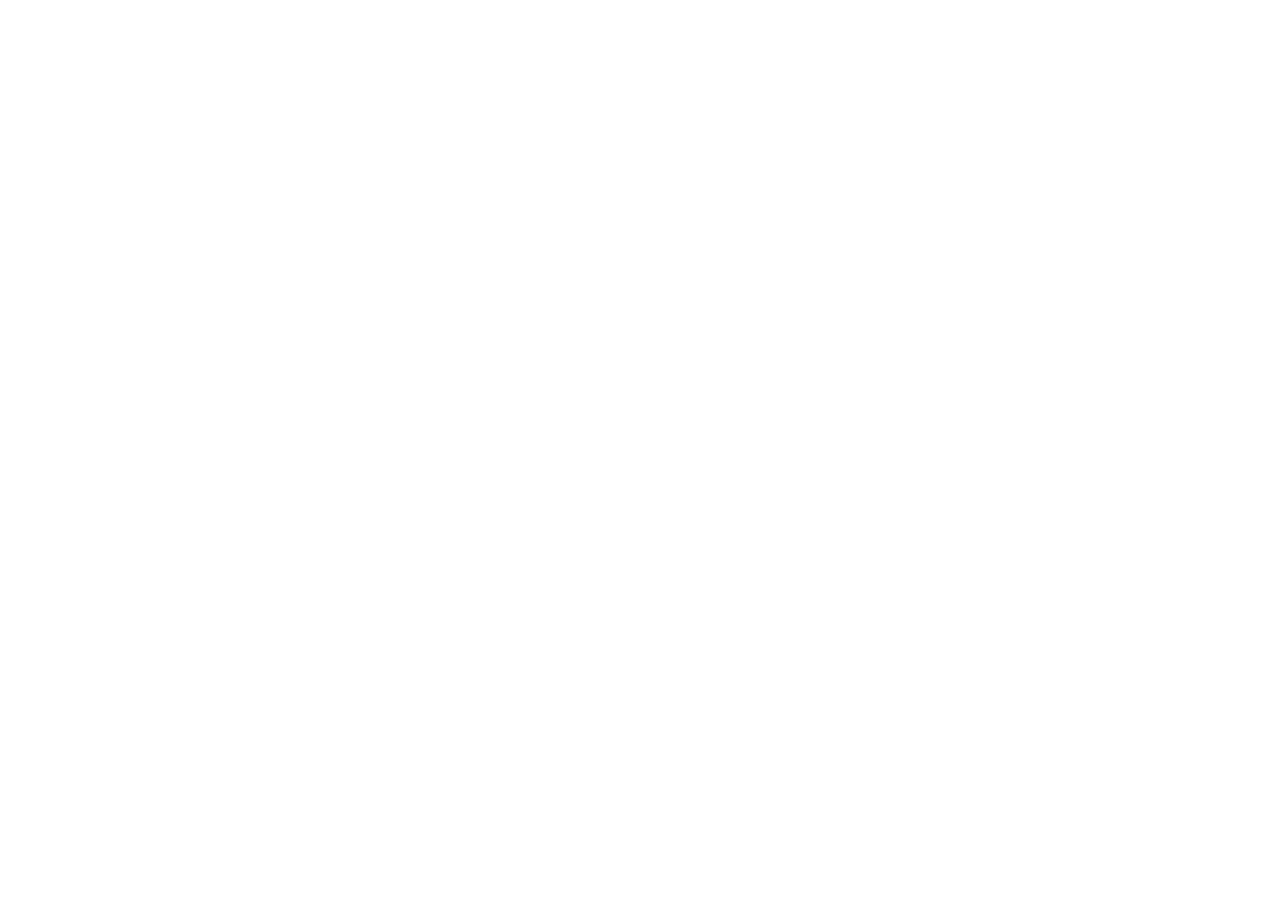
==== index.html @ f8b5d28d "feat: add GitHub Pages frontend entry point" ====
<!doctype html>
<html lang="ca">
<head>
  <meta charset="utf-8">
  <meta name="viewport" content="width=device-width, initial-scale=1">
  <meta name="theme-color" content="#1f4d5f">
  <meta name="description" content="Dossier Digital de Tecnologia · 1r ESO · Institut Icària">
  <title>Dossier Digital · Tecnologia 1r ESO</title>
  <link rel="stylesheet" href="styles.css?v=5.4.0">
</head>
<body data-theme="ocean" class="auth-locked">
  <noscript>Aquesta aplicació necessita JavaScript.</noscript>
  <script src="data.js?v=5.4.0"></script>
  <script src="ui.js?v=5.4.0"></script>
  <script src="app.js?v=5.4.0"></script>
</body>
</html>
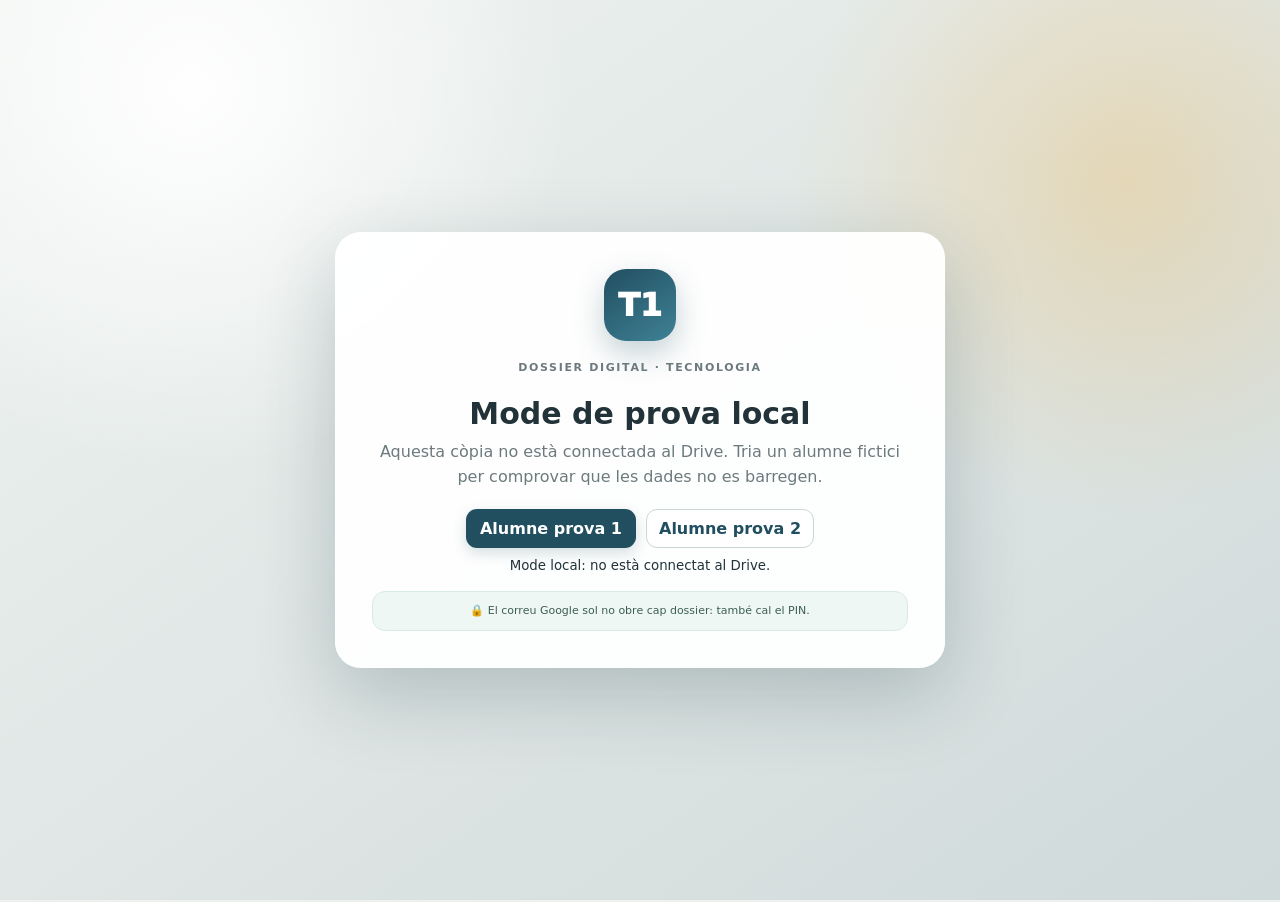
==== commit ed0fb441: "release: switch Pages preview to full V5.4.1 frontend" ====
--- a/index.html
+++ b/index.html
@@ -6,12 +6,15 @@
   <meta name="theme-color" content="#1f4d5f">
   <meta name="description" content="Dossier Digital de Tecnologia · 1r ESO · Institut Icària">
   <title>Dossier Digital · Tecnologia 1r ESO</title>
-  <link rel="stylesheet" href="styles.css?v=5.4.0">
 </head>
-<body data-theme="ocean" class="auth-locked">
-  <noscript>Aquesta aplicació necessita JavaScript.</noscript>
-  <script src="data.js?v=5.4.0"></script>
-  <script src="ui.js?v=5.4.0"></script>
-  <script src="app.js?v=5.4.0"></script>
+<body>
+  <div id="boot" style="min-height:100vh;display:grid;place-items:center;font-family:system-ui;background:#eef2ef;color:#213238">
+    <div style="text-align:center"><h1>Carregant el Dossier Digital…</h1><p>Preparant la interfície.</p><div id="bootError" hidden></div></div>
+  </div>
+  <script>
+    window.DOSSIER_ASSET_BASE="./";
+    window.DOSSIER_CACHE_BUST="5.4.1";
+  </script>
+  <script src="loader.js?v=5.4.1"></script>
 </body>
 </html>
